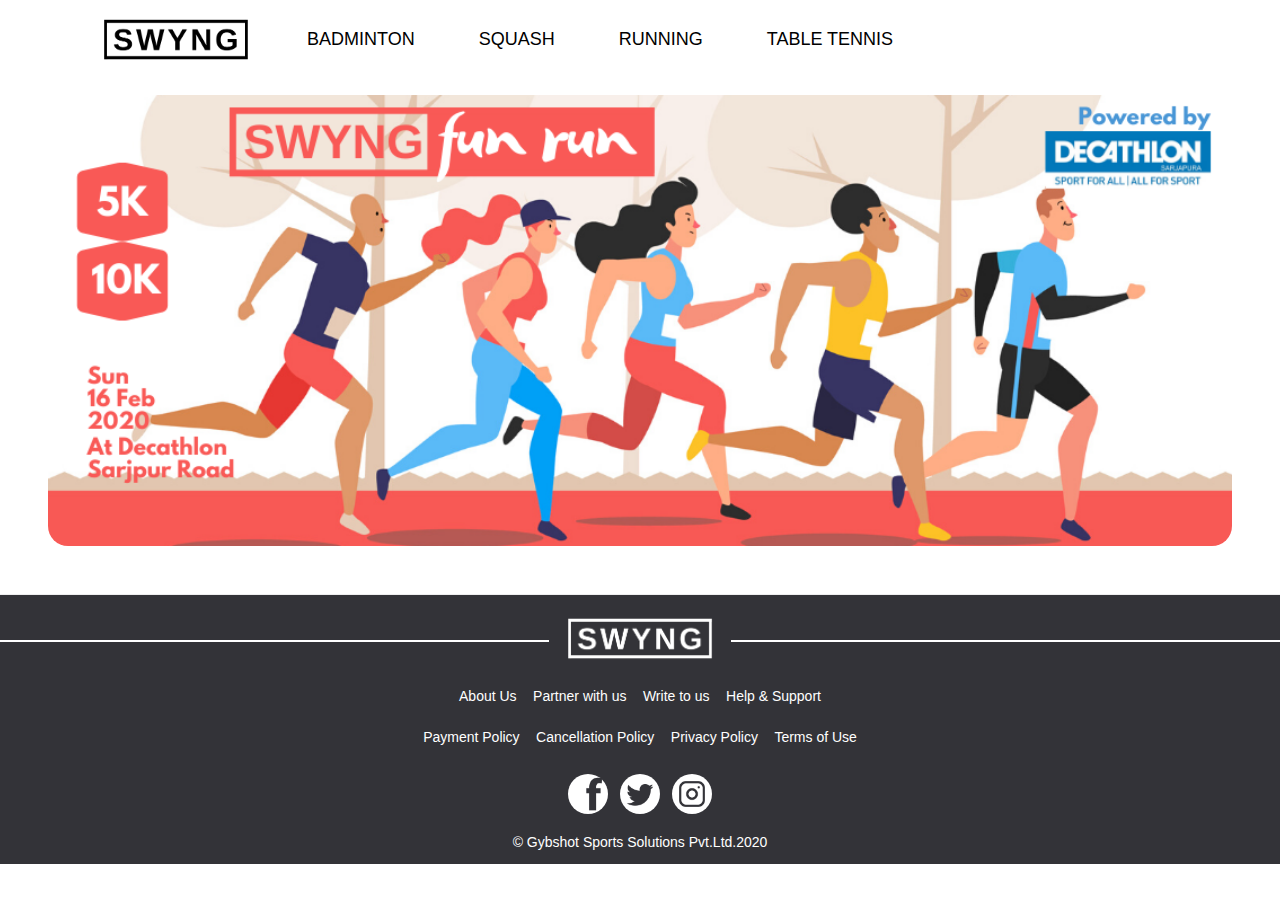
==== index.html @ 5dd3b057 "added mobile image in banner" ====
<!doctype html>
<html lang="en" class="h-100">
  	<head>
    	<meta charset="utf-8">
    	<meta name="viewport" content="width=device-width, initial-scale=1, shrink-to-fit=no">
    	<link rel="stylesheet" href="https://stackpath.bootstrapcdn.com/bootstrap/4.4.1/css/bootstrap.min.css" integrity="sha384-Vkoo8x4CGsO3+Hhxv8T/Q5PaXtkKtu6ug5TOeNV6gBiFeWPGFN9MuhOf23Q9Ifjh" crossorigin="anonymous">
    	<link rel="stylesheet" type="text/css" href="./style.css">
	</head>
	<body>
    <div class="container">
    	<nav id="themeHeader" class="mb-4 mt-2 navbar navbar-expand-md navbar-dark">
        <img class="mr-5  d-none d-md-block img-fluid" width="150" src="./images/logo_black.png">
        <img class="m-auto  d-block d-md-none img-fluid" width="150" src="./images/logo_black.png">
        <!-- <a class="navbar-brand mr-5" href="#">SWYNG</a> -->
        <button class="navbar-toggler d-none" type="button" data-toggle="collapse" data-target="#navbarCollapse" aria-controls="navbarCollapse" aria-expanded="false" aria-label="Toggle navigation">
          <span class="navbar-toggler-icon"></span>
        </button>
        <div class="collapse navbar-collapse d-none d-md-block" id="navbarCollapse">
          <ul class="navbar-nav mr-auto">
            <li class="nav-item mr-5">
              <a class="nav-link" href="#">BADMINTON</a>
            </li>
            <li class="nav-item mr-5">
              <a class="nav-link" href="#">SQUASH</a>
            </li>
            <li class="nav-item mr-5">
              <a class="nav-link" href="#">RUNNING</a>
            </li>
            <li class="nav-item mr-5">
              <a class="nav-link" href="#">TABLE TENNIS</a>
            </li>
          </ul>
        </div>
      </nav>
    </div>
    <div class="container-fluid px-2 px-md-5">
      <div id="themeCarousel" class="carousel slide" data-ride="carousel">
        <!-- Indicators -->
        <!-- <ul class="carousel-indicators">
          <li data-target="#themeCarousel" data-slide-to="0" class="active"></li>
          <li data-target="#themeCarousel" data-slide-to="1"></li>
          <li data-target="#themeCarousel" data-slide-to="2"></li>
          <li data-target="#themeCarousel" data-slide-to="3"></li>
        </ul> -->
        <!-- The slideshow -->
        <div class="carousel-inner">
          <div class="carousel-item active">
            <a href="https://decathlonsarjapur.allforsport.in/#!/service-detail?type=event&id=5883" target="_blank">
              <img class="d-none d-md-block w-100" src="./images/Image1.png">
              <img class="d-block d-md-none img-fluid" src="./images/run_mobile.png">
            </a>
          </div>
          <!-- <div class="carousel-item">
            <img class="w-100" src="./images/Image2.png">
          </div>
          <div class="carousel-item">
            <img class="w-100" src="./images/Image3.png">
          </div>
          <div class="carousel-item">
            <img class="w-100" src="./images/Image4.png">
          </div> -->
        </div>
      </div>
    </div>
    <div class="container">
      <div class="my-4 mb-5">
        <!-- <div class="row">
          <div class="col-sm-6 text-center text-md-right mb-2">
            <a href="#"><img class="img-fluid" width="250" src="./images/play-store.png"></a>
          </div>
          <div class="col-sm-6 text-center text-md-left mb-2">
            <a href="#"><img class="img-fluid" width="250" src="./images/app-store.png"></a>
          </div>
        </div> -->
      </div>
    </div>
    <footer class="footer">
      <div class="footer-bottom text-center">
          <h2 class="footerLogoText">
            <div class="imageDiv"><img class="img-fluid" width="150" src="./images/logo_white.png"></div>
            <!-- <img width="150" src="./images/logo_white.png"> -->
          </h2>
          <div class="container">
              <div class="footer-top footerMenuLinks text-center">
                  <div class="row">
                      <div class="col-md-8 offset-md-2 text-center">
                          <ul class="list-inline">
                              <li class="list-inline-item">
                                  <a href="#">About Us</a>
                              </li>
                              <li class="list-inline-item">
                                  <a href="#">Partner with us</a>
                              </li>
                              <li class="list-inline-item">
                                  <a href="http://swyng.in/write-to-us">Write to us</a>
                              </li>
                              <li class="list-inline-item">
                                  <a href="#">Help &amp; Support</a>
                              </li>
                          </ul>
                      </div>
                  </div>
                  <div class="row">
                      <div class="col-md-8 offset-md-2 text-center">
                          <ul class="list-inline">
                              <li class="list-inline-item">
                                  <a href="http://swyng.in/payment-policy">Payment Policy</a>
                              </li>
                              <li class="list-inline-item">
                                  <a href="http://swyng.in/cancellation-policy">Cancellation Policy </a>
                              </li>
                              <li class="list-inline-item">
                                  <a href="http://swyng.in/privacy-policy">Privacy Policy</a>
                              </li>
                              <li class="list-inline-item">
                                  <a href="http://swyng.in/terms-of-use">Terms of Use</a>
                              </li>
                          </ul>
                      </div>
                  </div>
              </div>
              <div class="mt-2 mb-3">
                <ul class="list-inline mb-0">
                  <li class="list-inline-item">
                    <a href="#"><img class="img-fluid rounded-circle" width="40" src="./images/facebook-logo.png"></a>
                  </li> 
                  <li class="list-inline-item">
                    <a href="#"><img class="img-fluid rounded-circle" width="40" src="./images/twitter-sign.png"></a>
                  </li> 
                  <li class="list-inline-item">
                    <a href="#"><img class="img-fluid rounded-circle" width="40" src="./images/instagram.png"></a>
                  </li> 
                </ul>
              </div>
              <span class="copyRight">© Gybshot Sports Solutions Pvt.Ltd.2020</span>        
          </div>
      </div>
    </footer>
  	<script src="https://code.jquery.com/jquery-3.4.1.slim.min.js" integrity="sha384-J6qa4849blE2+poT4WnyKhv5vZF5SrPo0iEjwBvKU7imGFAV0wwj1yYfoRSJoZ+n" crossorigin="anonymous"></script>
  	<script src="https://cdn.jsdelivr.net/npm/popper.js@1.16.0/dist/umd/popper.min.js" integrity="sha384-Q6E9RHvbIyZFJoft+2mJbHaEWldlvI9IOYy5n3zV9zzTtmI3UksdQRVvoxMfooAo" crossorigin="anonymous"></script>
  	<script src="https://stackpath.bootstrapcdn.com/bootstrap/4.4.1/js/bootstrap.min.js" integrity="sha384-wfSDF2E50Y2D1uUdj0O3uMBJnjuUD4Ih7YwaYd1iqfktj0Uod8GCExl3Og8ifwB6" crossorigin="anonymous"></script>		
	</body>
</html>
---- style.css ----
body{
	font-family: Roboto,"Helvetica Neue",sans-serif;
}
#themeHeader .navbar-brand{
	color: #000;
	font-size: 24px;
	padding: 1px 6px;
	border: 3px solid #000;
	font-weight: 900;
	letter-spacing: 5px;
}
#themeHeader.navbar-dark .navbar-toggler-icon{
  background-image: url(https://img.icons8.com/android/24/000000/menu.png)!important;
}
#themeHeader .navbar-nav .nav-item a{
	color: #000;
	font-size: 18px;
}
#themeCarousel .carousel-inner .carousel-item img{
	border-radius: 20px;
}
#themeCarousel .carousel-indicators li{
	width: 8px;
    height: 8px;
    border-radius: 50%;
    opacity: 1
}
#themeCarousel .carousel-indicators li.active{
	background-color: #000;
}
.footer .footerMenuLinks ul li,
.footer  .footerMenuLinks ul li a{
  font-weight: 500;
  font-size: 14px;
  line-height: normal;
  margin-bottom: 5px;
  color: #FFFFFF!important;
  text-decoration: none!important;
}
.footer h2.footerLogoText .imageDiv {
    background: #333338;
    padding: 0 16px;
    display: inline-block;
    margin-bottom: -22px;
}
.footer h2.footerLogoText {
    width: 100%;
    text-align: center;
    border-bottom: 2px solid #fff;
    line-height: 0.1em;
    font-family: Roboto,"Helvetica Neue",sans-serif;
    margin: 10px 0 42px;
    color: #fff;
    font-weight: bold;
    font-size: 24px;
    letter-spacing: 0.1em;
}
.footer .footerMenuLinks ul li.list-inline-item:not(:last-child){
	margin-right: 12px;
}
.footer .footer-bottom {
    background: #333338;
    padding: 10px 0px;
    color: #888;
    border-top: 1px solid #eee;
    position: relative;
}
.footer .copyRight{
	color: #fff;
	font-size: 14px;
}
@media screen and (max-width: 767px){
  .footer .footer-top .list-inline > li {
      padding-right: 5px;
      padding-left: 5px;
      margin-right: 0px!important;
      width: 48%;
  }
  .footer .footer-top .list-inline {
    margin-bottom: 2px;
  }
  .footer .footer-top .list-inline li:nth-child(even){
    text-align: right;
  }
  .footer .footer-top .list-inline li:nth-child(odd){
    text-align : left;
  }
}
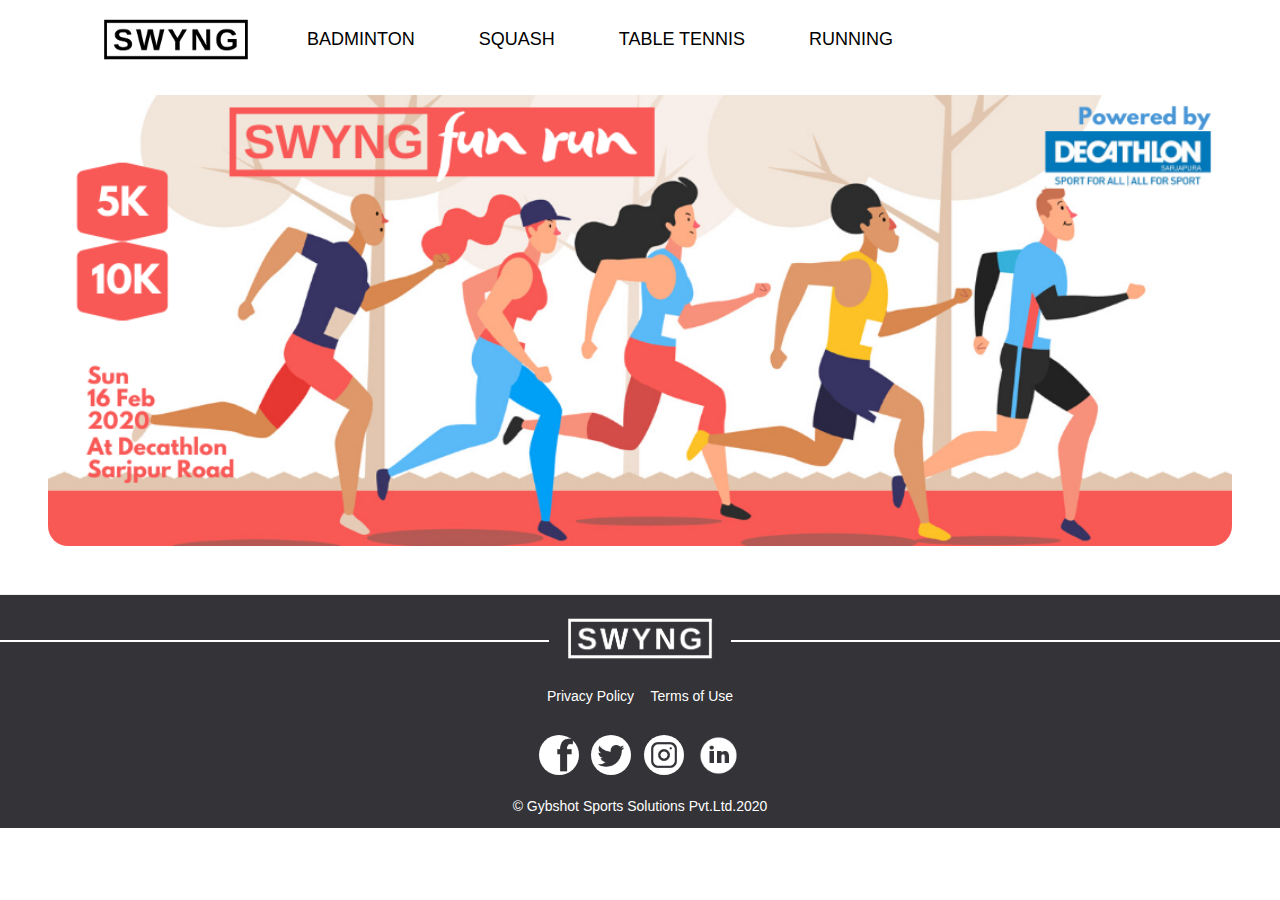
==== commit 4ec8463b: "added linkdln logo to the footer" ====
--- a/index.html
+++ b/index.html
@@ -9,8 +9,10 @@
 	<body>
     <div class="container">
     	<nav id="themeHeader" class="mb-4 mt-2 navbar navbar-expand-md navbar-dark">
-        <img class="mr-5  d-none d-md-block img-fluid" width="150" src="./images/logo_black.png">
-        <img class="m-auto  d-block d-md-none img-fluid" width="150" src="./images/logo_black.png">
+        <a href="./index.html">
+          <img class="mr-5  d-none d-md-block img-fluid" width="150" src="./images/logo_black.png">
+          <img class="m-auto  d-block d-md-none img-fluid" width="150" src="./images/logo_black.png">
+        </a>
         <!-- <a class="navbar-brand mr-5" href="#">SWYNG</a> -->
         <button class="navbar-toggler d-none" type="button" data-toggle="collapse" data-target="#navbarCollapse" aria-controls="navbarCollapse" aria-expanded="false" aria-label="Toggle navigation">
           <span class="navbar-toggler-icon"></span>
@@ -24,10 +26,10 @@
               <a class="nav-link" href="#">SQUASH</a>
             </li>
             <li class="nav-item mr-5">
-              <a class="nav-link" href="#">RUNNING</a>
+              <a class="nav-link" href="#">TABLE TENNIS</a>
             </li>
             <li class="nav-item mr-5">
-              <a class="nav-link" href="#">TABLE TENNIS</a>
+              <a class="nav-link" href="#">RUNNING</a>
             </li>
           </ul>
         </div>
@@ -47,7 +49,7 @@
           <div class="carousel-item active">
             <a href="https://decathlonsarjapur.allforsport.in/#!/service-detail?type=event&id=5883" target="_blank">
               <img class="d-none d-md-block w-100" src="./images/Image1.png">
-              <img class="d-block d-md-none img-fluid" src="./images/run_mobile.png">
+              <img class="d-block d-md-none m-auto img-fluid" src="./images/run_mobile.png">
             </a>
           </div>
           <!-- <div class="carousel-item">
@@ -82,8 +84,8 @@
           </h2>
           <div class="container">
               <div class="footer-top footerMenuLinks text-center">
-                  <div class="row">
-                      <div class="col-md-8 offset-md-2 text-center">
+                  <!-- <div class="row">
+                      <div class="col-md-8 offset-md-2 offset-1 text-center">
                           <ul class="list-inline">
                               <li class="list-inline-item">
                                   <a href="#">About Us</a>
@@ -92,28 +94,28 @@
                                   <a href="#">Partner with us</a>
                               </li>
                               <li class="list-inline-item">
-                                  <a href="http://swyng.in/write-to-us">Write to us</a>
+                                  <a href="#">Write to us</a>
                               </li>
                               <li class="list-inline-item">
                                   <a href="#">Help &amp; Support</a>
                               </li>
                           </ul>
                       </div>
-                  </div>
+                  </div> -->
                   <div class="row">
-                      <div class="col-md-8 offset-md-2 text-center">
+                      <div class="col-md-8 offset-md-2 offset-1 text-center">
                           <ul class="list-inline">
-                              <li class="list-inline-item">
-                                  <a href="http://swyng.in/payment-policy">Payment Policy</a>
+                              <!-- <li class="list-inline-item">
+                                  <a href="#">Payment Policy</a>
                               </li>
                               <li class="list-inline-item">
-                                  <a href="http://swyng.in/cancellation-policy">Cancellation Policy </a>
+                                  <a href="#">Cancellation Policy </a>
+                              </li> -->
+                              <li class="list-inline-item">
+                                  <a href="./privacy-policy.html">Privacy Policy</a>
                               </li>
                               <li class="list-inline-item">
-                                  <a href="http://swyng.in/privacy-policy">Privacy Policy</a>
-                              </li>
-                              <li class="list-inline-item">
-                                  <a href="http://swyng.in/terms-of-use">Terms of Use</a>
+                                  <a href="./terms.html">Terms of Use</a>
                               </li>
                           </ul>
                       </div>
@@ -122,14 +124,17 @@
               <div class="mt-2 mb-3">
                 <ul class="list-inline mb-0">
                   <li class="list-inline-item">
-                    <a href="#"><img class="img-fluid rounded-circle" width="40" src="./images/facebook-logo.png"></a>
+                    <a href="https://www.facebook.com/helloswyng" target="_blank"><img class="img-fluid rounded-circle" width="40" src="./images/facebook-logo.png"></a>
                   </li> 
                   <li class="list-inline-item">
-                    <a href="#"><img class="img-fluid rounded-circle" width="40" src="./images/twitter-sign.png"></a>
+                    <a href="https://twitter.com/helloswyng" target="_blank"><img class="img-fluid rounded-circle" width="40" src="./images/twitter-sign.png"></a>
                   </li> 
                   <li class="list-inline-item">
-                    <a href="#"><img class="img-fluid rounded-circle" width="40" src="./images/instagram.png"></a>
+                    <a href="https://www.instagram.com/helloswyng" target="_blank"><img class="img-fluid rounded-circle" width="40" src="./images/instagram.png"></a>
                   </li> 
+                  <li class="list-inline-item">
+                    <a href="https://www.linkedin.com/company/swyng" target="_blank"><img class="img-fluid rounded-circle" width="45" src="./images/linkedin.png"></a>
+                  </li>
                 </ul>
               </div>
               <span class="copyRight">© Gybshot Sports Solutions Pvt.Ltd.2020</span>        
--- a/style.css
+++ b/style.css
@@ -69,20 +69,20 @@
 	color: #fff;
 	font-size: 14px;
 }
+@media(max-width: 340px){
+  .footer .footerMenuLinks ul li, .footer .footerMenuLinks ul li a{
+    font-size: 13px;
+  }
+}
 @media screen and (max-width: 767px){
   .footer .footer-top .list-inline > li {
       padding-right: 5px;
       padding-left: 5px;
       margin-right: 0px!important;
       width: 48%;
+      text-align: left;
   }
   .footer .footer-top .list-inline {
     margin-bottom: 2px;
   }
-  .footer .footer-top .list-inline li:nth-child(even){
-    text-align: right;
-  }
-  .footer .footer-top .list-inline li:nth-child(odd){
-    text-align : left;
-  }
 }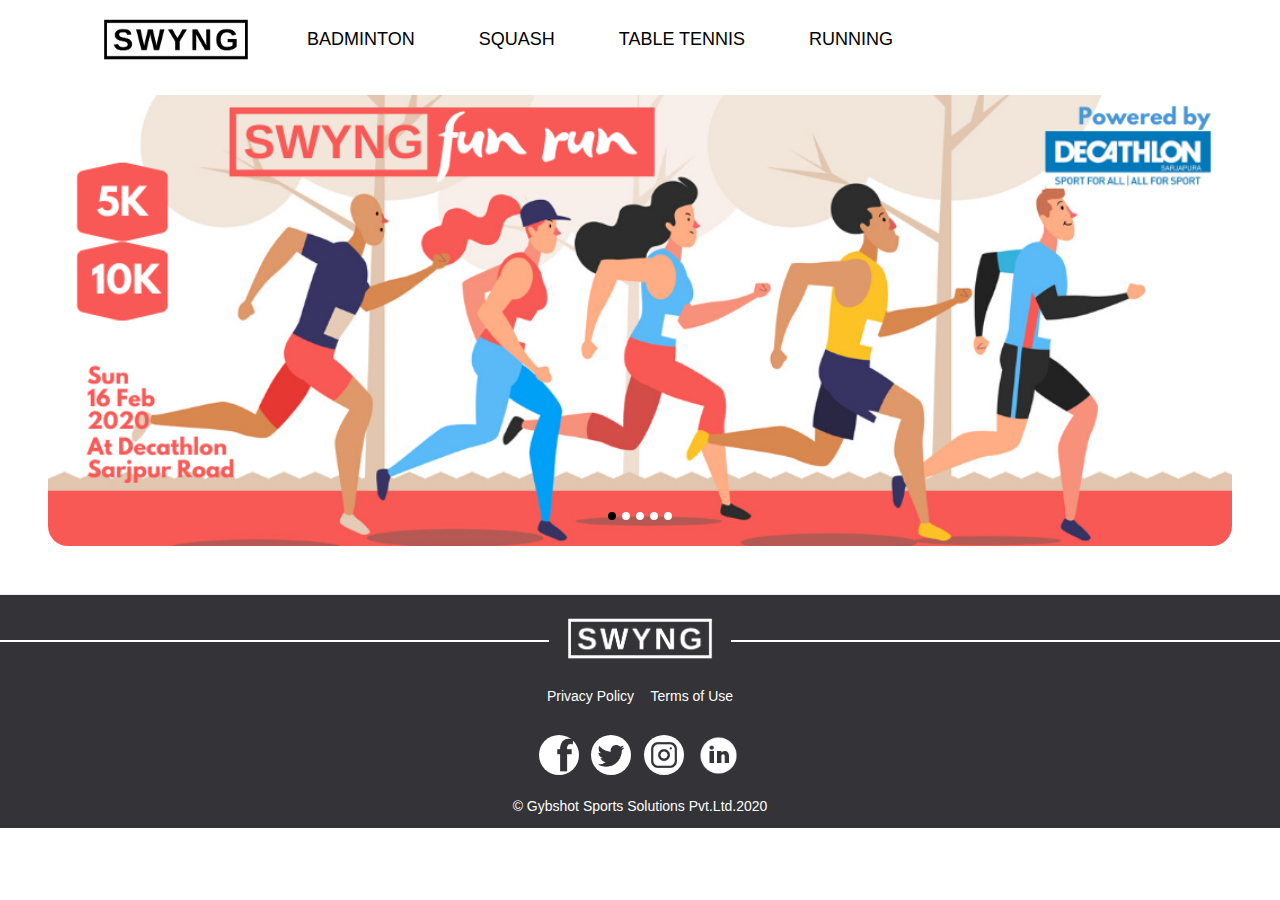
==== commit 98c11918: "banner updates" ====
--- a/index.html
+++ b/index.html
@@ -38,29 +38,45 @@
     <div class="container-fluid px-2 px-md-5">
       <div id="themeCarousel" class="carousel slide" data-ride="carousel">
         <!-- Indicators -->
-        <!-- <ul class="carousel-indicators">
+        <ul class="carousel-indicators">
           <li data-target="#themeCarousel" data-slide-to="0" class="active"></li>
           <li data-target="#themeCarousel" data-slide-to="1"></li>
           <li data-target="#themeCarousel" data-slide-to="2"></li>
           <li data-target="#themeCarousel" data-slide-to="3"></li>
-        </ul> -->
+          <li data-target="#themeCarousel" data-slide-to="4"></li>
+        </ul>
         <!-- The slideshow -->
         <div class="carousel-inner">
           <div class="carousel-item active">
             <a href="https://decathlonsarjapur.allforsport.in/#!/service-detail?type=event&id=5883" target="_blank">
-              <img class="d-none d-md-block w-100" src="./images/Image1.png">
-              <img class="d-block d-md-none m-auto img-fluid" src="./images/run_mobile.png">
+              <img class="d-none d-md-block w-100" src="./images/slider/1.png">
+              <img class="d-block d-md-none m-auto img-fluid" src="./images/slider/1m.png">
             </a>
           </div>
-          <!-- <div class="carousel-item">
-            <img class="w-100" src="./images/Image2.png">
+          <div class="carousel-item">
+            <a href="https://www.instamojo.com/SWYNG/swyng-badminton-open-tournament-bc5ca/" target="_blank">
+              <img class="d-none d-md-block w-100" src="./images/slider/2.png">
+              <img class="d-block d-md-none m-auto img-fluid" src="./images/slider/2m.png">
+            </a>
           </div>
           <div class="carousel-item">
-            <img class="w-100" src="./images/Image3.png">
+            <a href="https://www.instamojo.com/SWYNG/swyng-badminton-open-tournament-hyderabad/" target="_blank">
+              <img class="d-none d-md-block w-100" src="./images/slider/3.png">
+              <img class="d-block d-md-none m-auto img-fluid" src="./images/slider/3m.png">
+            </a>
           </div>
           <div class="carousel-item">
-            <img class="w-100" src="./images/Image4.png">
-          </div> -->
+            <a href="https://www.instamojo.com/SWYNG/swyng-badminton-womens-open-tournament/" target="_blank">
+              <img class="d-none d-md-block w-100" src="./images/slider/4.png">
+              <img class="d-block d-md-none m-auto img-fluid" src="./images/slider/4m.png">
+            </a>
+          </div>
+          <div class="carousel-item">
+            <a href="#" target="_blank">
+              <img class="d-none d-md-block w-100" src="./images/slider/5.png">
+              <img class="d-block d-md-none m-auto img-fluid" src="./images/slider/5m.png">
+            </a>
+          </div>
         </div>
       </div>
     </div>
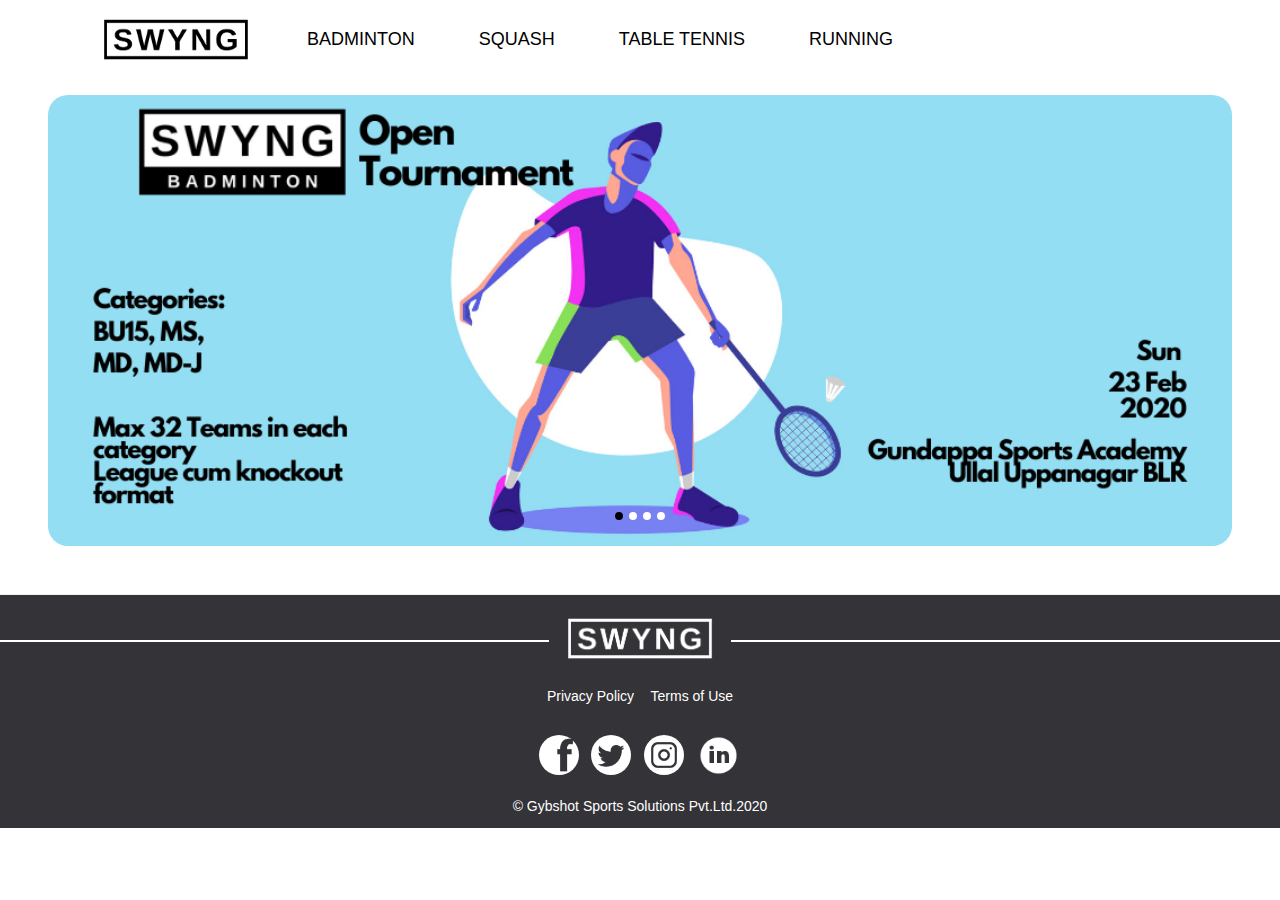
==== commit 4084e1aa: "run remoevd" ====
--- a/index.html
+++ b/index.html
@@ -39,21 +39,21 @@
       <div id="themeCarousel" class="carousel slide" data-ride="carousel">
         <!-- Indicators -->
         <ul class="carousel-indicators">
+          <!-- <li data-target="#themeCarousel" data-slide-to="0" class="active"></li> -->
           <li data-target="#themeCarousel" data-slide-to="0" class="active"></li>
           <li data-target="#themeCarousel" data-slide-to="1"></li>
           <li data-target="#themeCarousel" data-slide-to="2"></li>
           <li data-target="#themeCarousel" data-slide-to="3"></li>
-          <li data-target="#themeCarousel" data-slide-to="4"></li>
         </ul>
         <!-- The slideshow -->
         <div class="carousel-inner">
-          <div class="carousel-item active">
+          <!-- <div class="carousel-item active">
             <a href="https://decathlonsarjapur.allforsport.in/#!/service-detail?type=event&id=5883" target="_blank">
               <img class="d-none d-md-block w-100" src="./images/slider/1.png">
               <img class="d-block d-md-none m-auto img-fluid" src="./images/slider/1m.png">
             </a>
-          </div>
-          <div class="carousel-item">
+          </div> -->
+          <div class="carousel-item active">
             <a href="https://www.instamojo.com/SWYNG/swyng-badminton-open-tournament-bc5ca/" target="_blank">
               <img class="d-none d-md-block w-100" src="./images/slider/2.png">
               <img class="d-block d-md-none m-auto img-fluid" src="./images/slider/2m.png">
